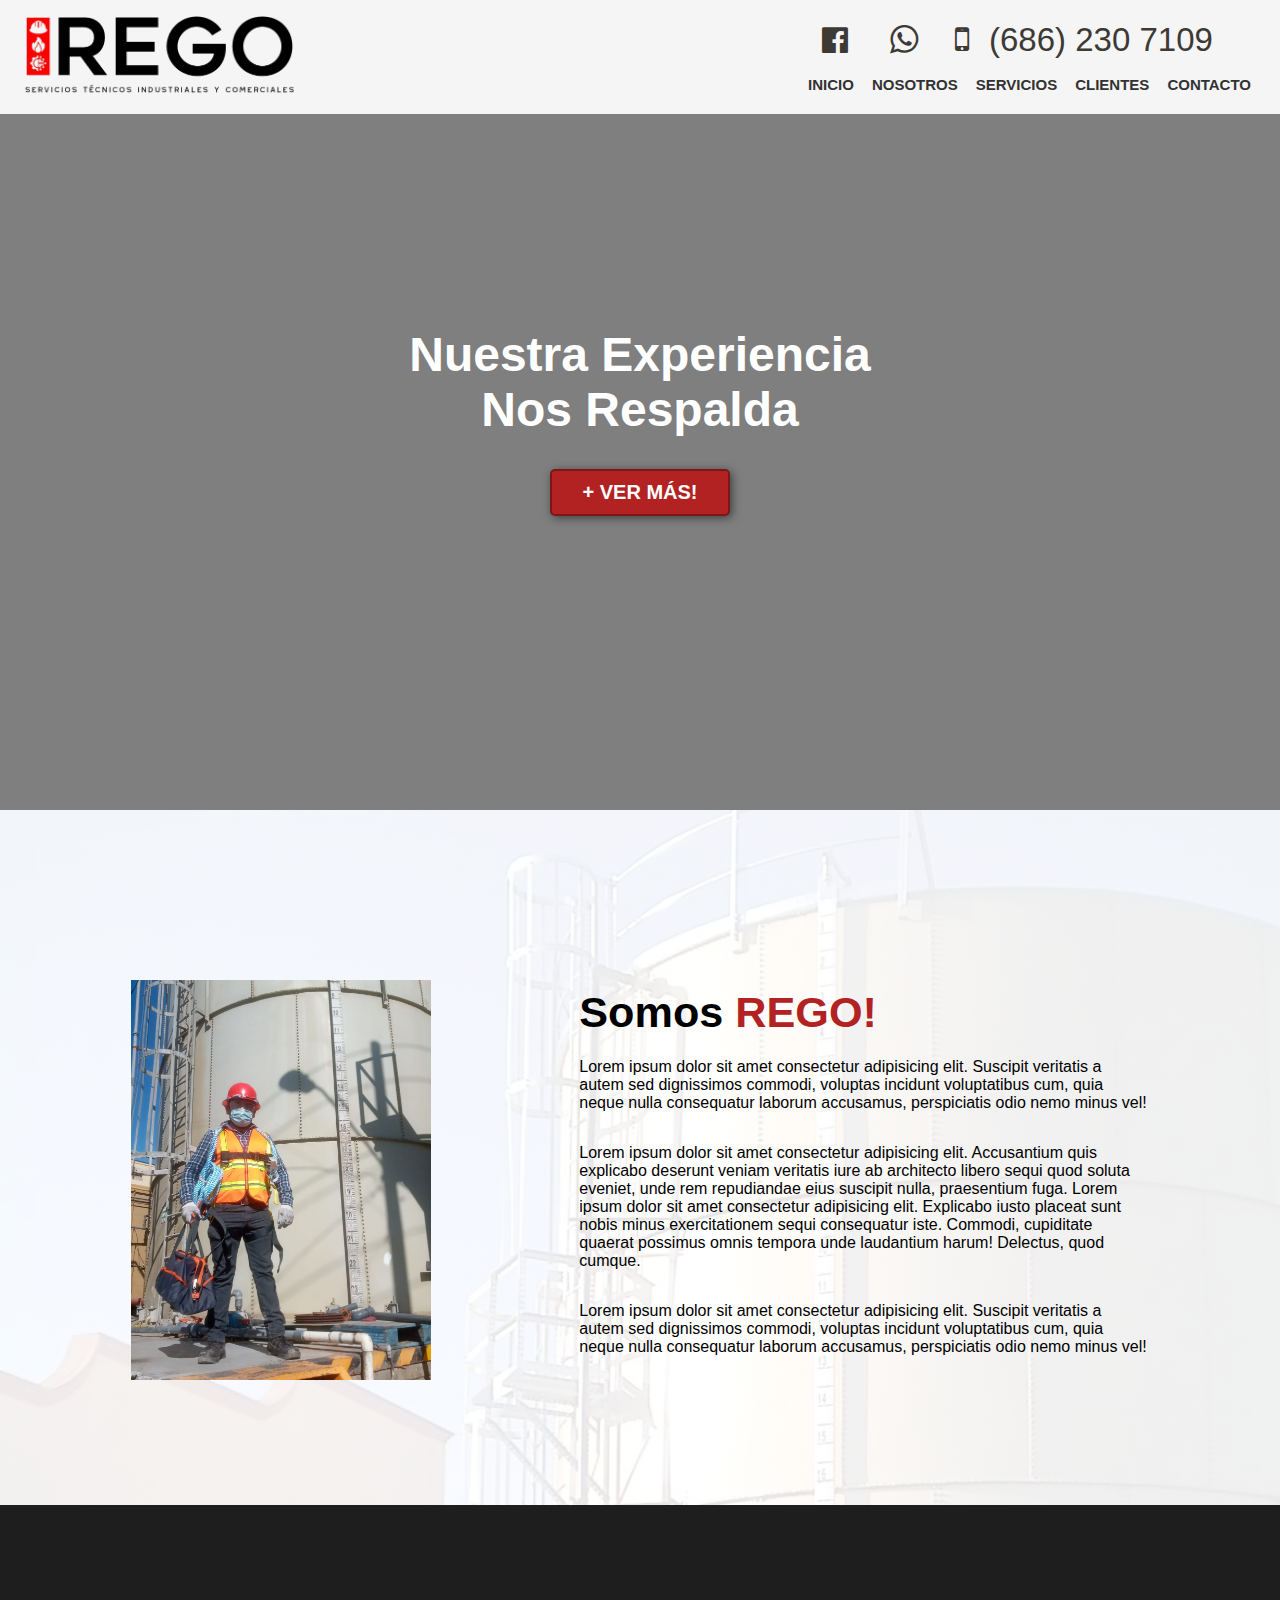
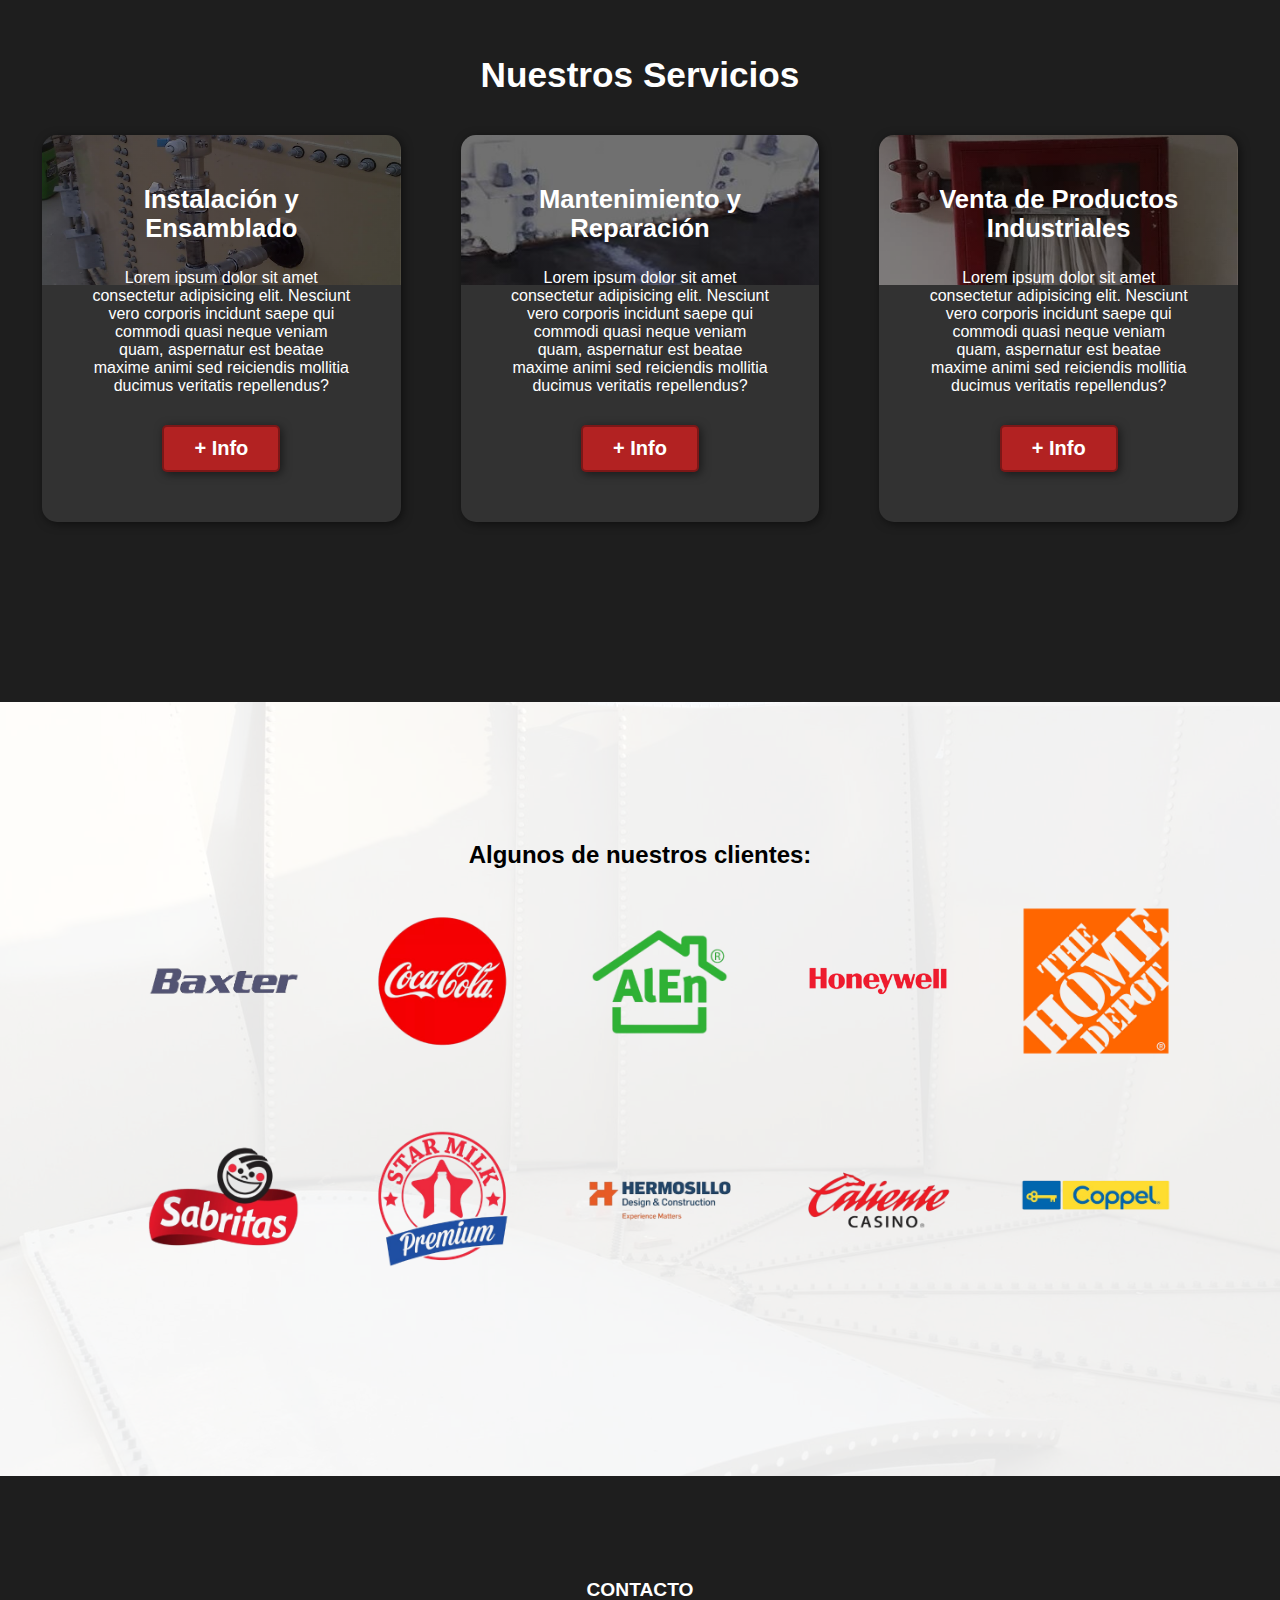
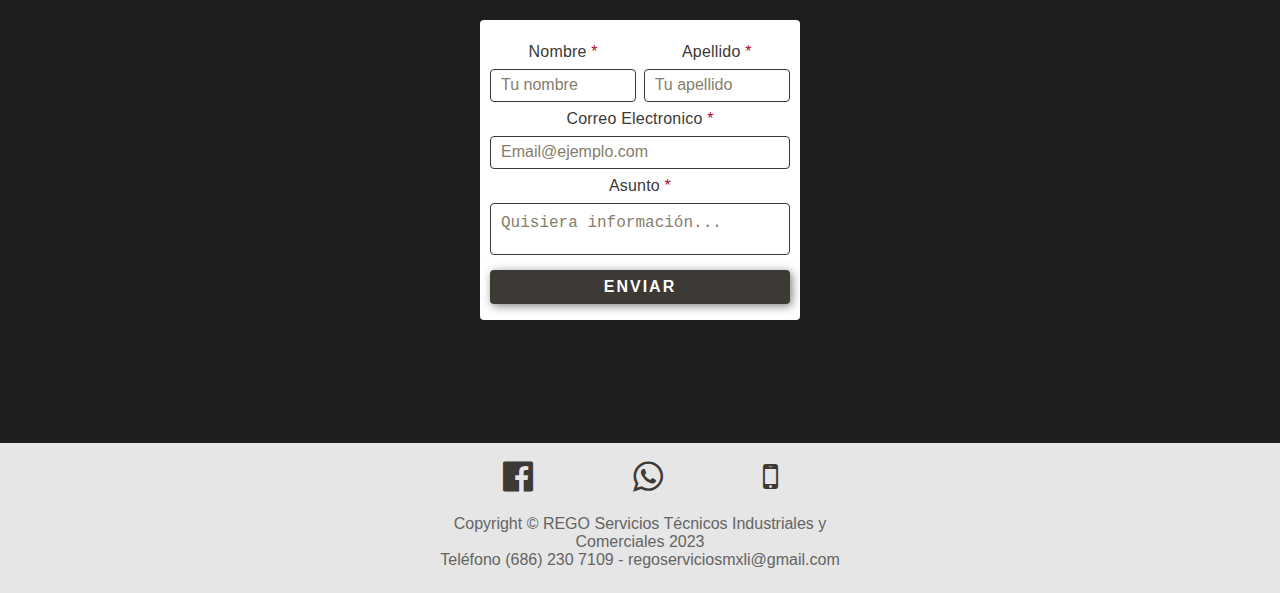
==== index.html @ 9e081602 "Add files via upload" ====
<!DOCTYPE html>
<html lang="en">
<head>
    <title>REGO Servicios Técnicos Industriales y Comerciales</title>
    <link rel="stylesheet" href="styles.css">
    <link rel="stylesheet" href="https://stackpath.bootstrapcdn.com/font-awesome/4.7.0/css/font-awesome.min.css">
</head>
<body>
    <header>
        <div class="container1">
            <a href="#"><img src="./media/rego-logo.png" class="rego" alt="rego"></a>
        </div>
        <div class="container2">   
            <div class="social-icons">
                <i><a href="https://www.facebook.com/REGOMexicali/" class="fa fa-facebook-official" aria-hidden="true"></a></i>
                <i><a href="//api.whatsapp.com/send?phone=526862446423&text=Me Interesa una cotización" class="fa fa-whatsapp" aria-hidden="true"></a></i>
                <i><a href="tel:+526862446423" class="fa fa-mobile" aria-hidden="true"></a></i><span>(686) 230 7109</span></a></h4>
            </div>
            <nav>
                <a href="#">INICIO</a>
                <a href="#nosotros">NOSOTROS</a>
                <a href="#servicios">SERVICIOS</a>
                <a href="#clientes">CLIENTES</a>
                <a href="#form">CONTACTO</a>
            </nav>
        </div>
    </header>

    <section id="hero">
        <h1>Nuestra Experiencia<br>Nos Respalda</h1>
        <a href="nosotros.html"><button>+ VER MÁS!</button></a>
    </section>

    <section id="nosotros">
        <div class="container">
            <div class="img-container"></div>
            <div class="texto">
                <h2>Somos <span class="color-acento">REGO!</span></h2>
                <p>Lorem ipsum dolor sit amet consectetur adipisicing elit. 
                    Suscipit veritatis a autem sed dignissimos commodi, 
                    voluptas incidunt voluptatibus cum, quia neque nulla 
                    consequatur laborum accusamus, perspiciatis odio nemo minus vel!</p>
                <p>Lorem ipsum dolor sit amet consectetur adipisicing elit. 
                    Accusantium quis explicabo deserunt veniam veritatis 
                    iure ab architecto libero sequi quod soluta eveniet, 
                    unde rem repudiandae eius suscipit nulla, praesentium fuga. 
                    Lorem ipsum dolor sit amet consectetur adipisicing elit. 
                    Explicabo iusto placeat sunt nobis minus exercitationem 
                    sequi consequatur iste. Commodi, cupiditate quaerat possimus 
                    omnis tempora unde laudantium harum! Delectus, quod cumque.</p>
                <p>Lorem ipsum dolor sit amet consectetur adipisicing elit. 
                    Suscipit veritatis a autem sed dignissimos commodi, 
                    voluptas incidunt voluptatibus cum, quia neque nulla 
                    consequatur laborum accusamus, perspiciatis odio nemo minus vel!</p>
            </div>
        </div>
    </section>

    <section id="servicios">
        <div class="container">
            <h2>Nuestros Servicios</h2>
            <div class="servicios">
                <div class="index-carta">
                    <h3>Instalación y Ensamblado</h3>
                    <p>Lorem ipsum dolor sit amet consectetur adipisicing elit. 
                        Nesciunt vero corporis incidunt saepe qui commodi quasi neque veniam quam, 
                        aspernatur est beatae maxime animi sed reiciendis mollitia ducimus veritatis repellendus?</p>
                    <a href="servicios.html#instalacion"><button>+ Info</button></a>
                </div>
                <div class="index-carta">
                    <h3>Mantenimiento y Reparación </h3>
                    <p>Lorem ipsum dolor sit amet consectetur adipisicing elit. 
                        Nesciunt vero corporis incidunt saepe qui commodi quasi neque veniam quam, 
                        aspernatur est beatae maxime animi sed reiciendis mollitia ducimus veritatis repellendus?</p>
                    <a href="servicios.html#mantenimiento"><button>+ Info</button></a>
                </div>
                <div class="index-carta">
                    <h3>Venta de Productos Industriales</h3>
                    <p>Lorem ipsum dolor sit amet consectetur adipisicing elit. 
                        Nesciunt vero corporis incidunt saepe qui commodi quasi neque veniam quam, 
                        aspernatur est beatae maxime animi sed reiciendis mollitia ducimus veritatis repellendus?</p>
                    <a href="servicios.html#venta"><button>+ Info</button></a>
                </div>  
            </div>
        </div>
    </section>

    <section id="clientes">
        <div class="container">
            <h3>Algunos de nuestros clientes:</h3>
                <div class="logos">
                    <ul>
                        <li>
                            <img src="./media/baxter-logo.png" alt="baxter" />
                            <img src="./media/coca-cola-logo.png" alt="coke" />
                            <img src="./media/alen-logo.png" alt="alen" />
                            <img src="./media/honeywell-logo.png" alt="honeywell" />
                            <img src="./media/home-depot-logo.png" alt="home-depot" />
                            <img src="./media/sabritas-logo.png" alt="sabritas" />
                            <img src="./media/star-milk-logo.png" alt="star-milk" />
                            <img src="./media/hermosillo-logo.png" alt="hermosillo" />
                            <img src="./media/caliente-logo.png" alt="caliente" />
                            <img src="./media/coppel-logo.png" alt="coppel" />
                        </li>
                    </ul>
                </div>
        </div>
    </section>

    <section id="form">
        <div id="container">
            <h3>CONTACTO</h3>
            <div class="form-box">
                <form class="c-form" name="c-form" action="https://formsubmit.co/ed.armenta3@gmail.com" method="POST">
                    <div class="two-columns">
                        <div class="fieldset">
                            <label class="c-form-label" for="first-name">Nombre<span class="c-form-required"> *</span></label>
                            <input id="first-name" class="c-form-input" type="text" name="your-first-name" placeholder="Tu nombre" required>
                        </div>
      
                        <div class="fieldset">
                            <label class="c-form-label" for="last-name">Apellido<span class="c-form-required"> *</span></label>
                            <input id="last-name" class="c-form-input" type="text" name="your-last-name-name" placeholder="Tu apellido" required>
                        </div>
                    </div>
      
                    <div class="fieldset">
                        <label class="c-form-label" for="email">Correo Electronico<span class="c-form-required"> *</span></label>
                        <input id="email" class="c-form-input" type="email" name="your-email" placeholder="Email@ejemplo.com" required>
                    </div>

                    <div class="fieldset">
                        <label class="c-form-label" for="subject">Asunto<span class="c-form-required"> *</span></label>
                        <textarea id="subject" class="c-form-input" name="your-subject" placeholder="Quisiera información..." required></textarea>
                    </div>
                    <button class="c-form-btn" type="submit">ENVIAR</button>
                    <input type="hidden" name="_next" value="http://127.0.0.1:5500/index.html#">
                </form>
            </div>
        </div>
    </section>

    <footer>
        <div class="container1">
            <i><a href="https://www.facebook.com/REGOMexicali/" class="fa fa-facebook-official" aria-hidden="true"></a></i>
            <i><a href="//api.whatsapp.com/send?phone=526862446423&text=Me Interesa una cotización" class="fa fa-whatsapp" aria-hidden="true"></a></i>
            <i><a href="tel:+526862446423" class="fa fa-mobile" aria-hidden="true"></a></i>
        </div>
        <div class="container2">
            <p>Copyright &copy; REGO Servicios Técnicos Industriales y<br /> Comerciales 2023<br />
            Teléfono (686) 230 7109  - regoserviciosmxli@gmail.com</p>
        </div>
    </footer>
</body>
</html>
---- styles.css ----
*{
    box-sizing: border-box;
}

html{
    scroll-behavior: smooth;
}

body{
    font-family: 'Roboto', sans-serif;
    margin: 0;
}

h1{ font-size: 3.5em;}
h2{ font-size: 2.7em;}
h3{ font-size: 2em;}
p{ font-size: 1em;}
ul{ list-style: none;}
li{ font-size: 1.25em;}

button{
    font-size: 1.25em;
    font-weight: bold;
    padding: 10px 30px;
    border-radius: 5px;
    border: 2px solid rgba(0,0,0,0.3);
    box-shadow: 2px 2px 10px rgba(0,0,0,0.5);
    color: white;
    background-color: firebrick;
}

button:hover{
    background-color: gray;
}

.container{
    max-width: 1400px;
    margin: auto;
}

.color-acento{ color:firebrick; 
}

header{
    background-color: rgb(245,245,245);
}

header .container1{
    display: block;
    text-align: center;
}

header .rego{
    width: 400px;
    padding-top: 50px;
    padding-bottom: 5px;
}

header .container2{
    display: flex;
    flex-direction: column;
    align-items: center;
}

header .social-icons{
    display: hidden;
}

.social-icons .fa-facebook-official{
    color: #3d3935;
    font-size: 25px;
    margin: 0px 15px;
}

.social-icons .fa-whatsapp{
    color: #3d3935;
    font-size: 25px;
    margin: 0px 15px;
}

.social-icons .fa-mobile{
    color: #3d3935;
    font-size: 25px;
    margin: 0px 5px 0px 10px;
}

.social-icons span{
    font-size: 25px;
    padding: 0px 9px 0px 0px;
}

header nav{
    display: flex;
    flex-direction: row;
    text-align: center;
    padding-top: 7px;
    padding-bottom: 7px;
    font-size: 13px;
}

header a{
    padding: 5px 9px;
    text-decoration: none;
    font-weight: bold;
    color: rgb(50, 50, 50);
}

header a:hover{
    color: firebrick;
}

#hero{
    display: flex;
    align-items: center;
    justify-content: center;
    text-align: center;
    flex-direction: column;
    height: 90vh;
    background-image: linear-gradient(
        0deg,
        rgba(0,0,0,0.5),
        rgba(0,0,0,0.5)
    );
    background-repeat: no-repeat;
    background-size: cover;
    background-position: center center;
    animation: changeBackground 45s infinite;
}

@keyframes changeBackground{
    0% {
        background-image: url('./media/tank1.jpg');
    }
    16.6% {
        background-image: url('./media/tank2.jpeg');
    }
    33.2% {
        background-image: url('./media/tank3.jpeg');
    }
    49.8% {
        background-image: url('./media/tank8.jpeg');
    }
    66.4% {
        background-image: url('./media/tank7.jpeg');
    }
    100% {
        background-image: url('./media/tank1.jpg');
    }
}

#hero h1{
    color: white;
}

#hero button{
    font-size: 1.25em;
}

#nosotros .container{
    text-align: center;
    padding: 125px 12px;
    background-image: linear-gradient(rgba(255, 255, 255, 0.90),
    rgba(255, 255, 255, 0.90)),
    url('./media/background-tank4.jpg');
    background-size: cover;
}

/* nosotros region nosotros.html */

#nosotros2 .container2{
    text-align: center;
    padding: 5px 12px 40px;
    background-image: linear-gradient(rgba(255, 255, 255, 0.90),
    rgba(255, 255, 255, 0.90)),
    url('./media/background-tank1.jpg');
    background-size: cover;
}

/* servicios region servicios.html */

#instalacion .container2{
    text-align: center;
    padding: 5px 12px 40px;
    background-color: rgb(30,30,30);
}

#instalacion .container2 h2{
    color: white;
}

#instalacion .container2 p{
    color: white;
}

#mantenimiento .container3{
    text-align: center;
    padding: 5px 12px 40px;
    background-color: white;
    background-image: linear-gradient(rgba(255, 255, 255, 0.90),
    rgba(255, 255, 255, 0.90)),
    url('./media/background-tank3.jpg');
    background-size: cover;
}

#mantenimiento .container3 h2{
    color: black;
}

#mantenimiento .container3 p{
    color: black;
}

#venta .container4{
    text-align: center;
    padding: 5px 12px 40px;
    background-color: rgb(30,30,30);
}

#venta .container4 h2{
    color: white;
}

#venta .container4 p{
    color: white;
}

/* servicios region index.html */

#servicios{
    background-color: rgb(30,30,30);
    color: white;
    text-align: center;
}

#servicios .container{
    padding: 50px 12px;
}

#servicios h2{
    margin-top: 0;
    font-size: 2.2em;
}

#servicios h3{
    margin-top: 0;
    font-size: 1.4em;
}

#servicios p{
    display: none;
}

#servicios .index-carta{
    background-position: center center;
    background-size: cover;
    padding: 50px 0px;
    margin: 30px;
    border-radius: 15px;
}

.index-carta:first-child{
    background-image: linear-gradient(
        0deg,
        rgba(0,0,0,0.5),
        rgba(0,0,0,0.5)
    )
    ,url("media/tank5-crop.jpeg");
}

.index-carta:nth-child(2){
    background-image: linear-gradient(
        0deg,
        rgba(0,0,0,0.5),
        rgba(0,0,0,0.5)
    )
    ,url("media/fuga.jpeg");
}

.index-carta:nth-child(3){
    background-image: linear-gradient(
        0deg,
        rgba(0,0,0,0.5),
        rgba(0,0,0,0.5)
    )
    ,url("media/manguera.jpeg");
}

/* objetivos region nosotros.html */

#objetivos{
    background-color: rgb(30,30,30);
    color: white;
    text-align: center;
}

#objetivos .container{
    padding: 50px 12px;
    display: flex;
    flex-direction: column;
    align-items: center;
}

#objetivos h2{
    margin-top: 0;
    font-size: 2.2em;
}

#objetivos h3{
    margin-top: 0;
    font-size: 1.4em;
}

#objetivos p{
    display: flex;
}

#objetivos .carta{
    background-position: center center;
    background-size: cover;
    padding: 50px 0px;
    margin: 30px;
    border-radius: 15px;
    max-width: 940px;
}

.carta:first-child{
    background-image: linear-gradient(
        0deg,
        rgba(0,0,0,0.5),
        rgba(0,0,0,0.5)
    )
    ,url("media/tank6.jpg");
}

.carta:nth-child(2){
    background-image: linear-gradient(
        0deg,
        rgba(0,0,0,0.5),
        rgba(0,0,0,0.5)
    )
    ,url("media/ensamble.jpg");
}

.carta:nth-child(3){
    background-image: linear-gradient(
        0deg,
        rgba(0,0,0,0.5),
        rgba(0,0,0,0.5)
    )
    ,url("media/tubos2.jpeg");
}

/* clientes region index.html */

#clientes .container{
    text-align: center;
    padding: 50px 12px;
    padding-top: 30px;
    background-image: linear-gradient(rgba(255, 255, 255, 0.90),
    rgba(255, 255, 255, 0.90)),
    url('./media/background-tank2.jpg');
    background-size: cover;
}

#clientes h3{
    font-size: 26px;
}

#clientes li{
    margin: 16px 0px;
    font-weight: bold;
}

.logos img{
    width: 40%;
    margin: 15px;
    padding: 15px;
}

#form{
    display: flex;
    flex-direction: column;
    justify-content: center;
    align-items: center;
    text-align: center;
    background-color: rgb(30,30,30);
    color: white;
    height: 78vh;
}

#form h2{
    font-size: 9vw;
    margin: 10px;
}

#form h3{
    font-size: 23px;
}

#form button{
    font-size: 1em;
}

.form-box{
    width: 100%;
    max-width: 400px;
    padding: 10px 15px;
    border-radius: 4px;
    background-color: #fff;
}
  .c-form{
    display: flex;
    flex-direction: column;
    width: 100%;
}
  .c-form-label{
    display: inline-block;
    margin: .5rem 0;
    color: #3d3935;
    letter-spacing: .2px;
    font-size: 1rem;
}
  .c-form-input{
    width: 100%;
    padding: 15px 10px;
    border: 1px solid #3d3935;
    border-radius: 4px;
    background-color: #fff;
    color: #3d3935;
    outline: 0;
}
  .c-form-input::placeholder{
    color: #867d6c;
    font-size: 1rem;
}
  .c-form-required {
    color: #b0092d;
}
  textarea.c-form-input{
    width: 100%;
    min-height: 5ch;
    max-height: 120ch;
    padding: 5px;
    resize: none;
}
  .two-columns{
    display: grid;
    grid-template-columns: 100%;
}
  fieldset{
    margin: .4rem 0;
    padding: 0;
    border: none;
}
  .c-form-btn{
    width: 100%;
    margin-top: 10px;
    padding: 15px;
    border: none;
    border-radius: 4px;
    background-color: #3d3935;
    color: #fff;
    font-size: 1.125rem;
    letter-spacing: 2px;
    text-align: center;
    outline: none;
    cursor: pointer;
}

footer{
    background-color: rgb(230,230,230);
}

footer .container1{
    height: 50px;
    display: flex;
    justify-content: center;
    align-items: center;
    flex-direction: row;
}

footer .container1 a{
    text-decoration: none;
}

footer a{
    padding: 4px 25px;
    margin: 23px 25px 5px;
}

footer i{
    font-size: 35px;
}

footer .fa-facebook-official{
    color: rgb(61, 57, 53);
}

footer .fa-whatsapp{
    color: rgb(61, 57, 53);
}

footer .fa-mobile{
    color: rgb(61, 57, 53);
}

footer .container2{
    height: 100px;
    display: flex;
    justify-content: center;
    align-items: center;
    flex-direction: column;
    text-align: center;
}

footer p{
    margin-bottom: 30px;
    margin: 4px 5px 6px;
    padding: 10px 12px 10px 12px;
    color: rgb(100,100,100);
    text-align: center;
}

@media (min-width: 850px){
    header{
        position: fixed;
        width: 100%;
        display: flex;
        justify-content: space-between;
    }

    header .container1{
        display: inline-block;
        flex-direction: row;
    }

    header .rego{
        width: 300px;
        padding: 15px
    }

    header .container2{
        display: inline-block;
        flex-direction: column;
        justify-content: space-between;
    }

    header .container2 p{
        font-size: 2.5em;
    }

    header .social-icons{
        padding: 8px;
        height: 50px;
        font-size: 25px;
    }

    .social-icons .fa-facebook-official{
        padding: 5px 5px 5px 5px;
        margin: 10px 10px 15px;
        font-size: 30px;
        color: #3d3935;
    }

    .social-icons .fa-whatsapp{
        padding: 5px 10px 5px;
        margin: 10px 10px 15px;
        font-size: 33px;
        color: #3d3935;
    }

    .social-icons .fa-mobile{
        padding: 5px 5px 5px;
        margin: 10px 5px 15px;
        font-size: 33px;
        color: #3d3935;
    }

    .social-icons span{
        padding: 5px 5px 5px;
        margin: 10px 5px 15px;
        font-size: 33px;
        color: #3d3935;
    }

    header nav{
        height: 62px;
        display: flex;
        flex-direction: row;
        padding-bottom: 0;
        padding-right: 20px;
        align-items: center;
    }

    header nav a{
        font-size: 15px;
    }

    #hero h1{
        font-size: 3em;
    }

    /* nosotros region index.html */

    #nosotros .container{
        display: flex;
        padding-top: 170px;
        justify-content: space-evenly;
    }

    #nosotros .texto{
        width: 50%;
        max-width: 600px;
        text-align: initial;
        padding-left: 30px;
        display: flex;
        flex-direction: column;
        justify-content: center;
    }

    #nosotros .texto p{
        font-size: 16px;
    }

    #nosotros h2{
        margin-top: 0px;
        margin-bottom: 5px;
    }

    #nosotros .img-container{
        background-image: url("media/somos.jpeg");
        background-size: cover;
        background-position: center center;
        height: 400px;
        width: 300px; 
    }

    /* nosotros region nosotros.html */

    #nosotros2 .container2{
        display: flex;
        flex-direction: row-reverse;
        padding-top: 170px;
        padding-bottom: 85px;
        justify-content: space-evenly;
    }

    #nosotros2 .texto2{
        width: 50%;
        max-width: 600px;
        text-align: initial;
        padding-left: 30px;
        display: flex;
        flex-direction: column;
        justify-content: center;
    }

    #nosotros2 .texto2 p{
        font-size: 16px;
    }

    #nosotros2 h2{
        margin-top: 0px;
        margin-bottom: 10px;
    }

    #nosotros2 .img-container2{
        background-image: url("media/trabajando.jpg");
        background-size: cover;
        background-position: center center;
        height: 400px;
        width: 300px; 
    }

    /* servicios region servicios.html */

    #instalacion .container2{
        display: flex;
        padding-top: 170px;
        padding-bottom: 85px;
        justify-content: space-evenly;
        background-color: rgb(30,30,30);
    }

    #instalacion .container2 p{
        font-size: 16px;
        color: white;
    }

    #instalacion .container2 h2{
        margin-top: 0px;
        margin-bottom: 10px;
        color: white;
    }

    #instalacion .img-container2{
        background-image: url("media/ensamble.jpg");
        background-size: cover;
        background-position: center center;
        height: 400px;
        width: 300px; 
    }

    #instalacion .texto2{
        width: 50%;
        max-width: 600px;
        text-align: initial;
        padding-left: 30px;
        display: flex;
        flex-direction: column;
        justify-content: center;
    }

    #instalacion .texto2 p{
        font-size: 16px;
    }

    #instalacion h2{
        margin-top: 0px;
        margin-bottom: 10px;
    }

    #mantenimiento .container3{
        display: flex;
        flex-direction: row-reverse;
        padding-top: 170px;
        padding-bottom: 85px;
        justify-content: space-evenly;
        background-color: white;
    }

    #mantenimiento .container3 p{
        font-size: 16px;
        color: black;
    }

    #mantenimiento .container3 h2{
        margin-top: 0px;
        margin-bottom: 10px;
        color: black;
    }

    #mantenimiento .img-container3{
        background-image: url("media/mantenimiento.jpg");
        background-size: cover;
        background-position: center center;
        height: 400px;
        width: 300px; 
    }

    #mantenimiento .texto2{
        width: 50%;
        max-width: 600px;
        text-align: initial;
        padding-left: 30px;
        display: flex;
        flex-direction: column;
        justify-content: center;
    }

    #mantenimiento .texto2 p{
        font-size: 16px;
    }

    #mantenimiento h2{
        margin-top: 0px;
        margin-bottom: 10px;
    }

    #venta .container4{
        display: flex;
        padding-top: 170px;
        padding-bottom: 85px;
        justify-content: space-evenly;
        background-color: rgb(30,30,30);
    }

    #venta .container4 p{
        font-size: 16px;
        color: white;
    }

    #venta .container4 h2{
        margin-top: 0px;
        margin-bottom: 10px;
        color: white;
    }

    #venta .img-container4{
        background-image: url("media/manguera-completo.jpg");
        background-size: cover;
        background-position: center center;
        height: 400px;
        width: 300px; 
    }

    #venta .texto2{
        width: 50%;
        max-width: 600px;
        text-align: initial;
        padding-left: 30px;
        display: flex;
        flex-direction: column;
        justify-content: center;
    }

    #venta .texto2 p{
        font-size: 16px;
    }

    #venta h2{
        margin-top: 0px;
        margin-bottom: 10px;
    }

    /* end region */

    #servicios .servicios{
        display: flex;
        justify-content: center;
    }

    #servicios .container{
        padding: 150px 12px;
    }

    #servicios p{
        display: block;
        margin-bottom: 30px;
    }

    #servicios h2{
        font-size: 2.2em;
        margin-bottom: 10px;
    }

    #servicios h3{
        margin-top: 0;
        font-size: 1.6em;
    }

    #servicios .index-carta{
        padding: 50px;
        background-size: 100% 150px;
        background-repeat: no-repeat;
        background-position-y: 0;
        background-color: rgba(50, 50, 50, 1);
        box-shadow: 2px 2px 10px rgba(0,0,0,0.5);
    }

    #servicios .index-carta p{
        font-size: 16px;
    }

    .index-carta:first-child{
        background-image: linear-gradient(
            0deg,
            rgba(0,0,0,0.5),
            rgba(0,0,0,0.5)
        )
        ,url("media/tank5-crop.jpeg");
    }

    .index-carta:nth-child(2){
        background-image: linear-gradient(
            0deg,
            rgba(0,0,0,0.5),
            rgba(0,0,0,0.5)
        )
        ,url("media/crop-fuga.jpeg");
    }

    .index-carta:nth-child(3){
        background-image: linear-gradient(
            0deg,
            rgba(0,0,0,0.5),
            rgba(0,0,0,0.5)
        )
        ,url("media/manguera.jpeg");
    }

    /* objetivos region nosotros.html */ 

    #objetivos .carta:first-child{
        background-image: linear-gradient(
            0deg,
            rgba(0,0,0,0.5),
            rgba(0,0,0,0.5)
        )
        ,url("media/tank6.jpg");
    }

    #objetivos .carta:nth-child(2){
        background-image: linear-gradient(
            0deg,
            rgba(0,0,0,0.5),
            rgba(0,0,0,0.5)
        )
        ,url("media/ensamble.jpg");
    }

    #objetivos .carta:nth-child(3){
        background-image: linear-gradient(
            0deg,
            rgba(0,0,0,0.5),
            rgba(0,0,0,0.5)
        )
        ,url("media/tubos2.jpeg");
    }

    /* objetivos end region nosotros.html*/

    #clientes .container{
        text-align: center;
        margin-top: 0%;
        padding-top: 5%;
        padding-bottom: 150px;
    }

    #clientes .container h3{
        font-size: 1.5em;
        margin-top: 75px;
        margin-bottom: 6px;
    }

    .logos ul{
        margin-top: 0px;
    }

    #clientes li {
        margin: 0px;
    }

    .logos img{
        width: 15%;
        margin: 15px;
        padding: 15px;
    }

    #form{
        height: 63vh;
    }

    #form #container{
        height: 400px;
        width: 320px
    }

    #form h3{
        font-size: 1.5vw;
    }

    #form .form-box{
        height: 75%;
        max-width: 450px;
        padding: 15px 10px;
    }

    .c-form-input {
        width: 100%;
        padding: 8px 10px;
        border: 1px solid #3d3935;
        border-radius: 4px;
        background-color: #fff;
        color: #3d3935;
        outline: 0;
    }

    #form h2{
        font-size: 5em;
    }

    textarea.c-form-input{
        width: 100%;
        min-height: 1%;
        max-height: 120ch;
        padding: 10px;
        resize: none;
    }

    .c-form-btn{
        width: 100%;
        margin-top: 11px;
        padding: 8px;
        border: none;
        border-radius: 4px;
        background-color: #3d3935;
        color: #fff;
        font-size: 1.125rem;
        letter-spacing: 2px;
        text-align: center;
        outline: none;
        cursor: pointer;
    }

    .two-columns{
        grid-template-columns: 48.7804878% 48.7804878%;
        grid-column-gap: 2.43902439%;
    }

    footer .container1 a{
        text-decoration: none;
    }
          
    footer .container2{
        height: 100px;
        display: flex;
        justify-content: center;
        align-items: center;
    }

    footer .container2 p{
        font-size: 16px;
        text-align: center;
    }

}   

@media (min-width: 1200px) {
    #clientes{
        background-position-x: calc(100vw - 800px);
    }

    .two-columns{
        grid-template-columns: 48.7804878% 48.7804878%;
        grid-column-gap: 2.43902439%;
      }

}
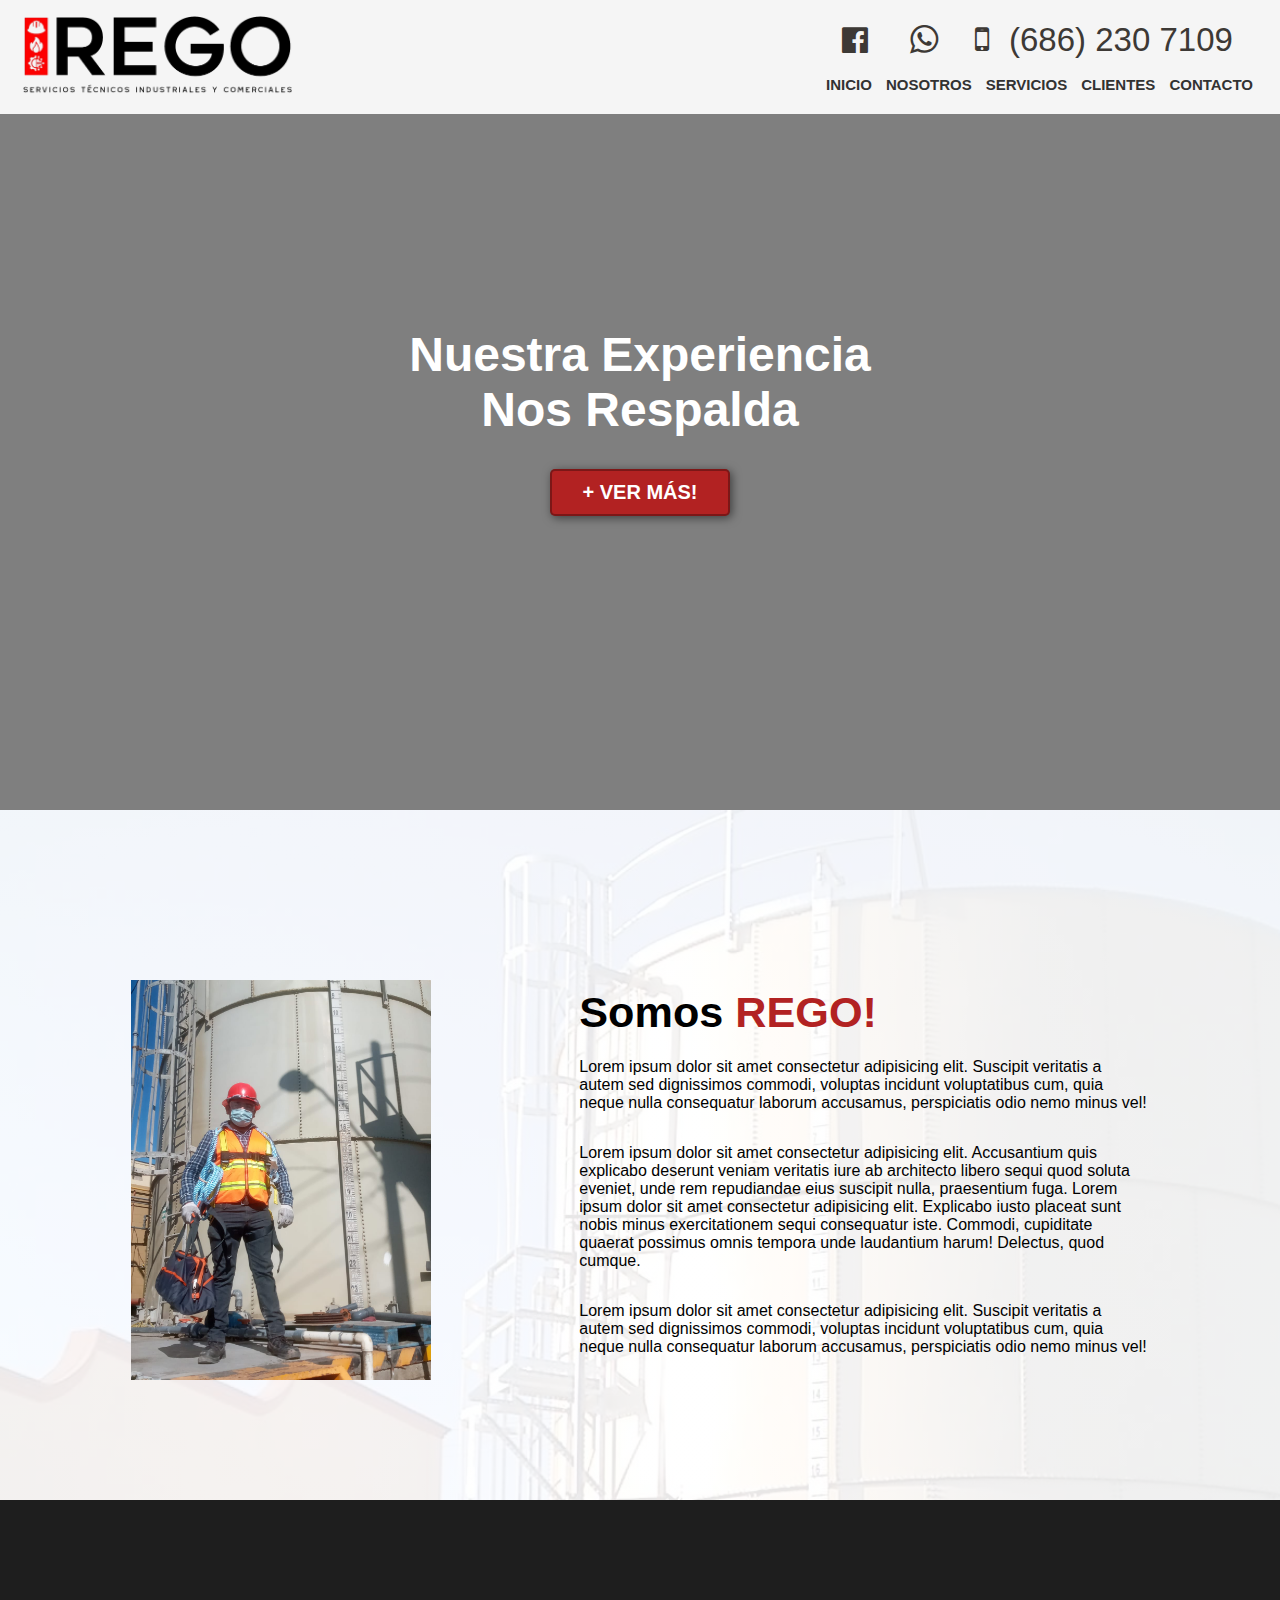
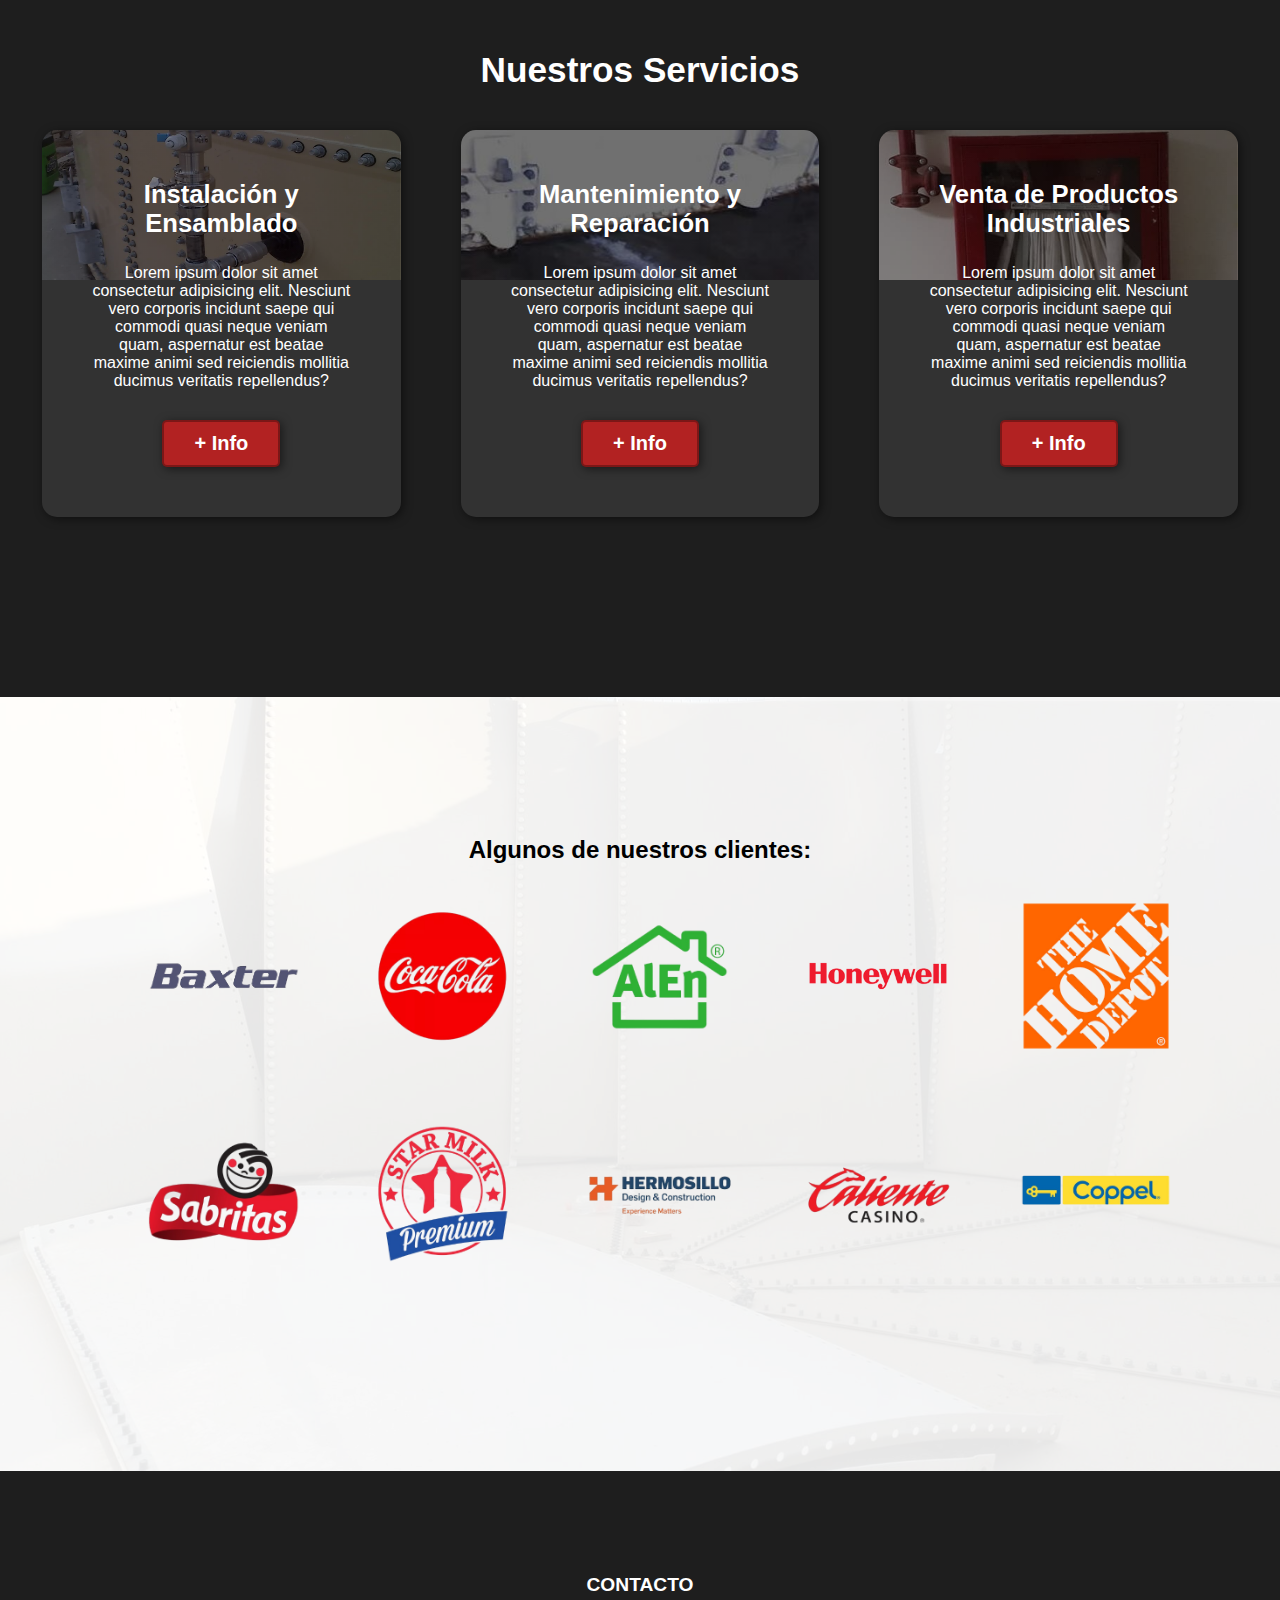
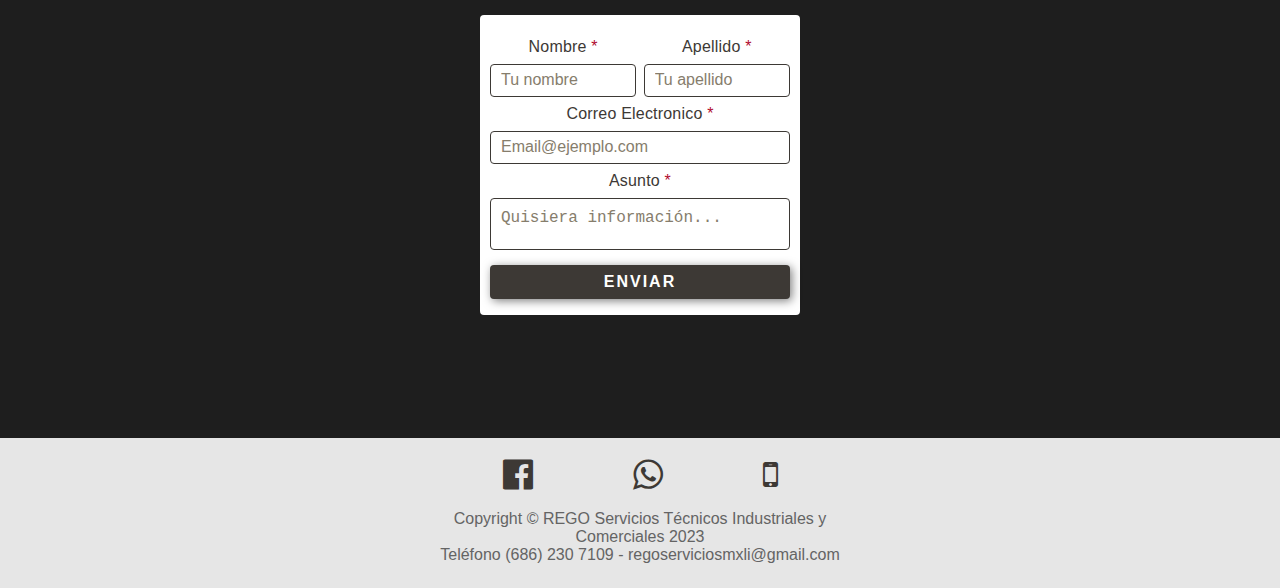
==== commit dc186eb4: "Update index.html" ====
--- a/index.html
+++ b/index.html
@@ -2,6 +2,8 @@
 <html lang="en">
 <head>
     <title>REGO Servicios Técnicos Industriales y Comerciales</title>
+    <meta charset="UTF-8">
+    <meta name="viewport" content="width=device-width, initial-scale=1">
     <link rel="stylesheet" href="styles.css">
     <link rel="stylesheet" href="https://stackpath.bootstrapcdn.com/font-awesome/4.7.0/css/font-awesome.min.css">
 </head>
@@ -13,8 +15,8 @@
         <div class="container2">   
             <div class="social-icons">
                 <i><a href="https://www.facebook.com/REGOMexicali/" class="fa fa-facebook-official" aria-hidden="true"></a></i>
-                <i><a href="//api.whatsapp.com/send?phone=526862446423&text=Me Interesa una cotización" class="fa fa-whatsapp" aria-hidden="true"></a></i>
-                <i><a href="tel:+526862446423" class="fa fa-mobile" aria-hidden="true"></a></i><span>(686) 230 7109</span></a></h4>
+                <i><a href="//api.whatsapp.com/send?phone=526862307109&text=Me Interesa una cotización" class="fa fa-whatsapp" aria-hidden="true"></a></i>
+                <i><a href="tel:+526862307109" class="fa fa-mobile" aria-hidden="true"></a></i><span>(686) 230 7109</span></a></h4>
             </div>
             <nav>
                 <a href="#">INICIO</a>
@@ -111,7 +113,7 @@
         <div id="container">
             <h3>CONTACTO</h3>
             <div class="form-box">
-                <form class="c-form" name="c-form" action="https://formsubmit.co/ed.armenta3@gmail.com" method="POST">
+                <form class="c-form" name="c-form" action="https://formsubmit.co/regoserviciosmxli@gmail.com" method="POST">
                     <div class="two-columns">
                         <div class="fieldset">
                             <label class="c-form-label" for="first-name">Nombre<span class="c-form-required"> *</span></label>
@@ -143,8 +145,8 @@
     <footer>
         <div class="container1">
             <i><a href="https://www.facebook.com/REGOMexicali/" class="fa fa-facebook-official" aria-hidden="true"></a></i>
-            <i><a href="//api.whatsapp.com/send?phone=526862446423&text=Me Interesa una cotización" class="fa fa-whatsapp" aria-hidden="true"></a></i>
-            <i><a href="tel:+526862446423" class="fa fa-mobile" aria-hidden="true"></a></i>
+            <i><a href="//api.whatsapp.com/send?phone=526862307109&text=Me Interesa una cotización" class="fa fa-whatsapp" aria-hidden="true"></a></i>
+            <i><a href="tel:+526862307109" class="fa fa-mobile" aria-hidden="true"></a></i>
         </div>
         <div class="container2">
             <p>Copyright &copy; REGO Servicios Técnicos Industriales y<br /> Comerciales 2023<br />
@@ -152,4 +154,4 @@
         </div>
     </footer>
 </body>
-</html>+</html>
--- a/styles.css
+++ b/styles.css
@@ -34,7 +34,7 @@
 }
 
 .container{
-    max-width: 1400px;
+    max-width: 2400px;
     margin: auto;
 }
 
@@ -51,7 +51,7 @@
 }
 
 header .rego{
-    width: 400px;
+    width: 300px;
     padding-top: 50px;
     padding-bottom: 5px;
 }
@@ -69,13 +69,13 @@
 .social-icons .fa-facebook-official{
     color: #3d3935;
     font-size: 25px;
-    margin: 0px 15px;
+    margin: 0px 5px;
 }
 
 .social-icons .fa-whatsapp{
     color: #3d3935;
     font-size: 25px;
-    margin: 0px 15px;
+    margin: 0px 5px;
 }
 
 .social-icons .fa-mobile{
@@ -95,11 +95,11 @@
     text-align: center;
     padding-top: 7px;
     padding-bottom: 7px;
-    font-size: 13px;
+    font-size: 10px;
 }
 
 header a{
-    padding: 5px 9px;
+    padding: 5px 7px;
     text-decoration: none;
     font-weight: bold;
     color: rgb(50, 50, 50);
@@ -158,7 +158,7 @@
 
 #nosotros .container{
     text-align: center;
-    padding: 125px 12px;
+    padding: 20px 12px 120px;
     background-image: linear-gradient(rgba(255, 255, 255, 0.90),
     rgba(255, 255, 255, 0.90)),
     url('./media/background-tank4.jpg');
@@ -485,7 +485,7 @@
 
 footer a{
     padding: 4px 25px;
-    margin: 23px 25px 5px;
+    margin: 23px 25px 10px;
 }
 
 footer i{
@@ -1001,8 +1001,14 @@
     footer .container1 a{
         text-decoration: none;
     }
+
+    footer a{
+        padding: 4px 25px;
+        margin: 27px 25px 4px;
+    }
           
     footer .container2{
+        text-decoration: none;
         height: 100px;
         display: flex;
         justify-content: center;
@@ -1026,4 +1032,4 @@
         grid-column-gap: 2.43902439%;
       }
 
-}+}
